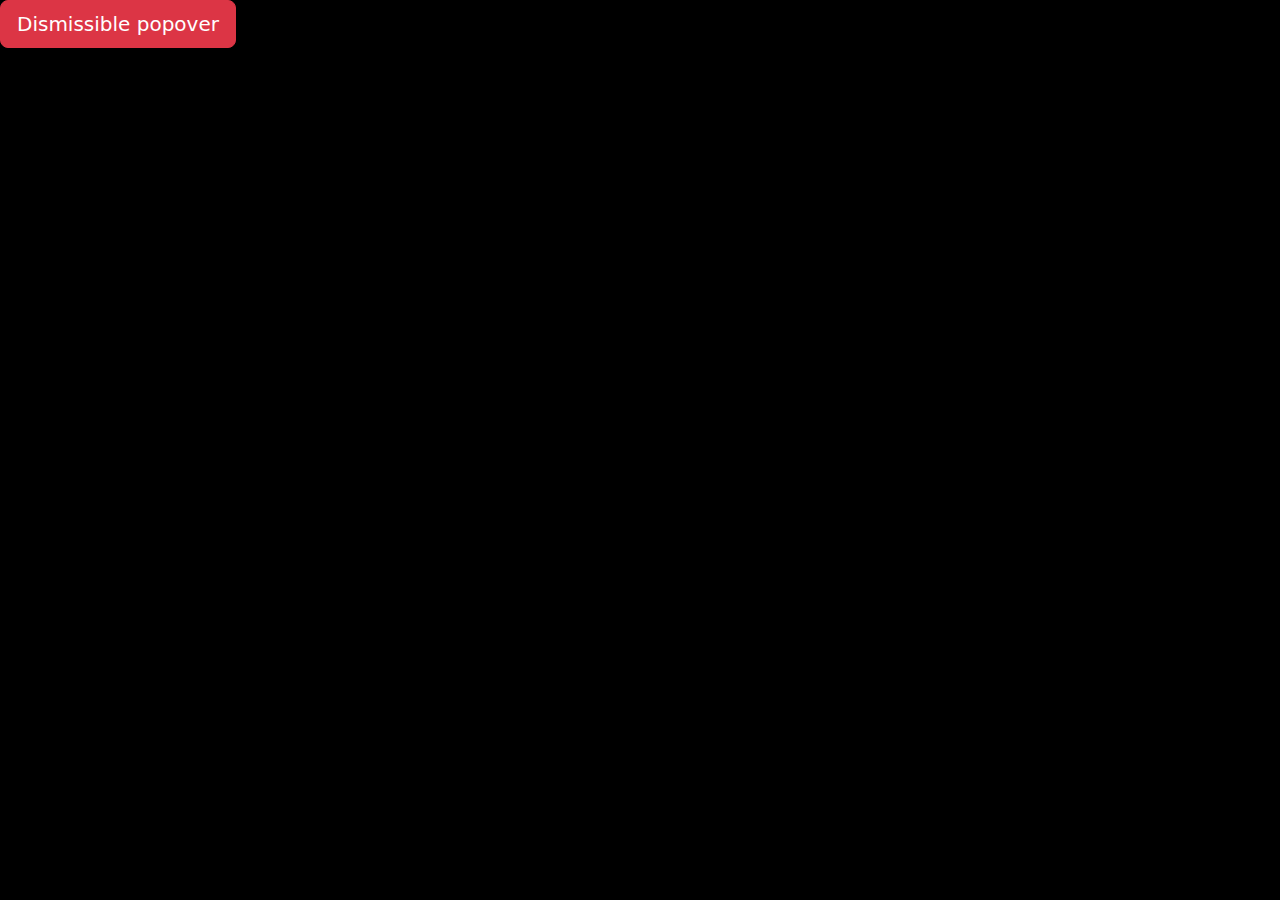
==== test.html @ 3cffaabf "added active status" ====
<!DOCTYPE html>
<html lang="en">
  <head>
    <meta charset="UTF-8" />
    <meta http-equiv="X-UA-Compatible" content="IE=edge" />
    <meta name="viewport" content="width=device-width, initial-scale=1.0" />
    <title>Document</title>
    <!-- BOOTSTRAP LIBRARY -->
    <link
      rel="stylesheet"
      href="https://cdn.jsdelivr.net/npm/bootstrap@5.3.0-alpha1/dist/css/bootstrap.min.css"
    />
  </head>
  <body class="bg-black">
    <main>
      <a
        tabindex="0"
        class="btn btn-lg btn-danger"
        role="button"
        data-bs-toggle="popover"
        data-bs-trigger="focus"
        data-bs-title="Dismissible popover"
        data-bs-content="And here's some amazing content. It's very engaging. Right?"
        >Dismissible popover</a
      >
    </main>

    <!-- <script
      src="https://cdn.jsdelivr.net/npm/@popperjs/core@2.11.6/dist/umd/popper.min.js"
      integrity="sha384-oBqDVmMz9ATKxIep9tiCxS/Z9fNfEXiDAYTujMAeBAsjFuCZSmKbSSUnQlmh/jp3"
      crossorigin="anonymous"
    ></script>
    <script
      src="https://cdn.jsdelivr.net/npm/bootstrap@5.3.0-alpha1/dist/js/bootstrap.min.js"
      integrity="sha384-mQ93GR66B00ZXjt0YO5KlohRA5SY2XofN4zfuZxLkoj1gXtW8ANNCe9d5Y3eG5eD"
      crossorigin="anonymous"
    ></script> -->
  </body>
</html>
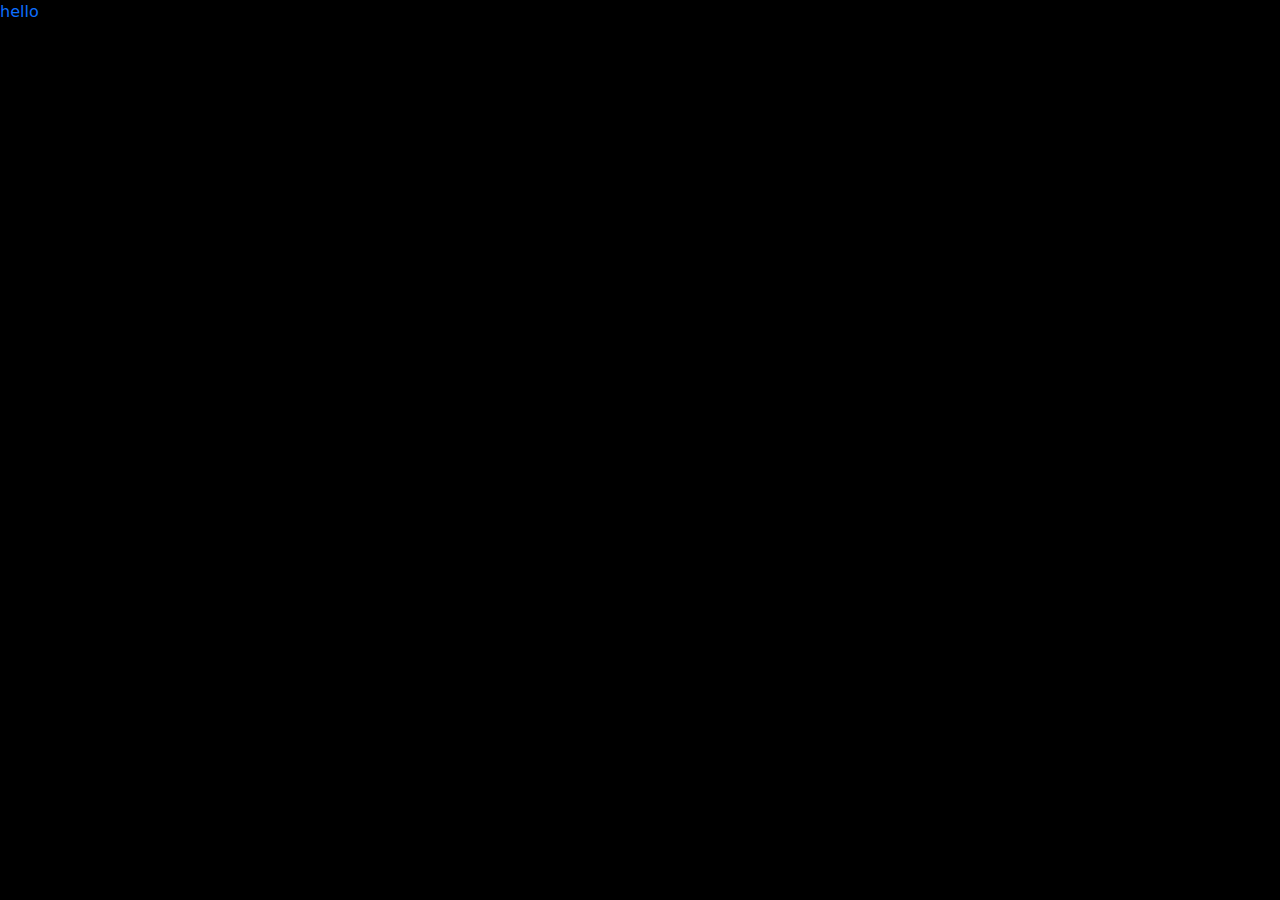
==== commit c18d2003: "head icon, messenger dropdown" ====
--- a/test.html
+++ b/test.html
@@ -8,32 +8,34 @@
     <!-- BOOTSTRAP LIBRARY -->
     <link
       rel="stylesheet"
-      href="https://cdn.jsdelivr.net/npm/bootstrap@5.3.0-alpha1/dist/css/bootstrap.min.css"
+      href="https://cdn.jsdelivr.net/npm/bootstrap@5.3.0-alpha3/dist/css/bootstrap.min.css
+    "
     />
+    <!-- JS -->
   </head>
   <body class="bg-black">
-    <main>
-      <a
-        tabindex="0"
-        class="btn btn-lg btn-danger"
-        role="button"
-        data-bs-toggle="popover"
-        data-bs-trigger="focus"
-        data-bs-title="Dismissible popover"
-        data-bs-content="And here's some amazing content. It's very engaging. Right?"
-        >Dismissible popover</a
-      >
+    <main class="position-relative">
+      <p class="text-primary">hello</p>
     </main>
 
-    <!-- <script
-      src="https://cdn.jsdelivr.net/npm/@popperjs/core@2.11.6/dist/umd/popper.min.js"
-      integrity="sha384-oBqDVmMz9ATKxIep9tiCxS/Z9fNfEXiDAYTujMAeBAsjFuCZSmKbSSUnQlmh/jp3"
+    <script
+      src="https://cdn.jsdelivr.net/npm/@popperjs/core@2.11.7/dist/umd/popper.min.js"
+      integrity="sha384-zYPOMqeu1DAVkHiLqWBUTcbYfZ8osu1Nd6Z89ify25QV9guujx43ITvfi12/QExE"
       crossorigin="anonymous"
     ></script>
     <script
-      src="https://cdn.jsdelivr.net/npm/bootstrap@5.3.0-alpha1/dist/js/bootstrap.min.js"
-      integrity="sha384-mQ93GR66B00ZXjt0YO5KlohRA5SY2XofN4zfuZxLkoj1gXtW8ANNCe9d5Y3eG5eD"
+      src="https://cdn.jsdelivr.net/npm/bootstrap@5.3.0-alpha3/dist/js/bootstrap.min.js"
+      integrity="sha384-Y4oOpwW3duJdCWv5ly8SCFYWqFDsfob/3GkgExXKV4idmbt98QcxXYs9UoXAB7BZ"
       crossorigin="anonymous"
-    ></script> -->
+    ></script>
+    <!-- ENABLE POPOVERS -->
+    <script>
+      const popoverTriggerList = document.querySelectorAll(
+        '[data-bs-toggle="popover"]'
+      );
+      const popoverList = [...popoverTriggerList].map(
+        (popoverTriggerEl) => new bootstrap.Popover(popoverTriggerEl)
+      );
+    </script>
   </body>
 </html>
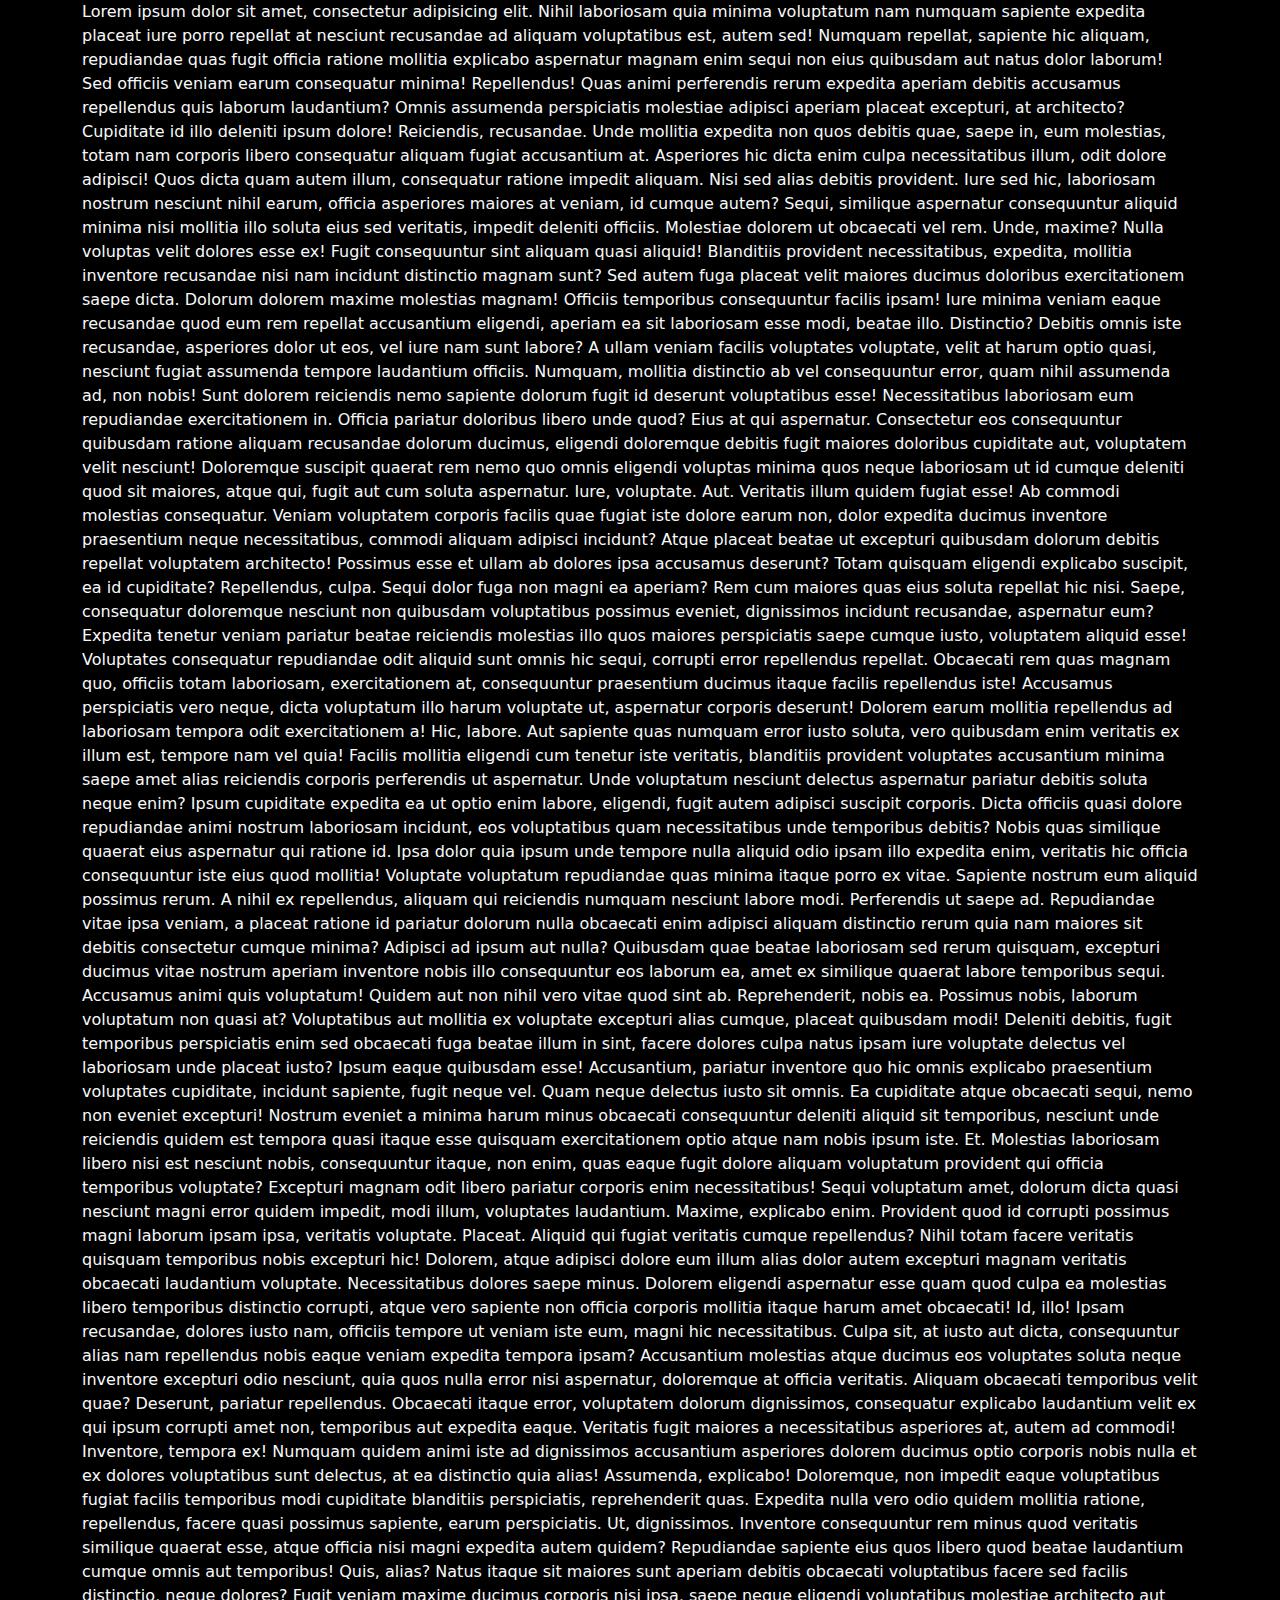
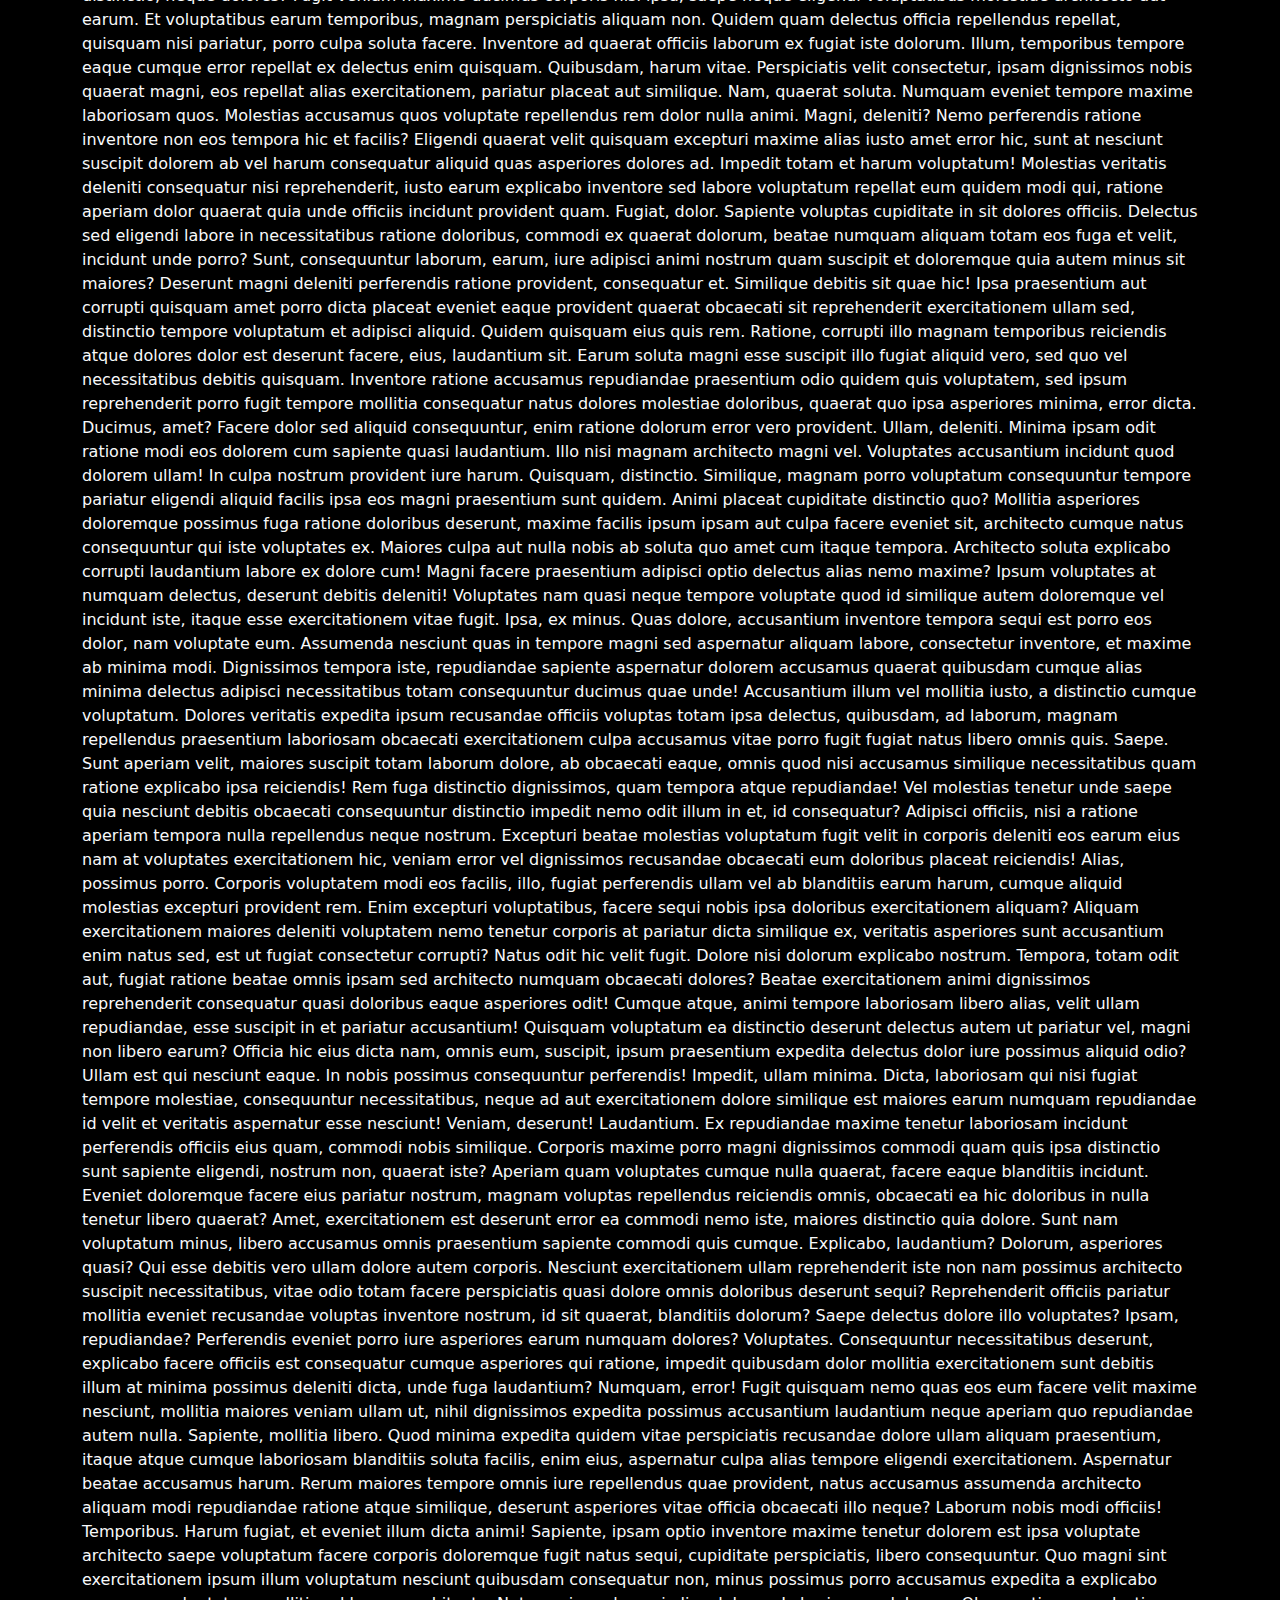
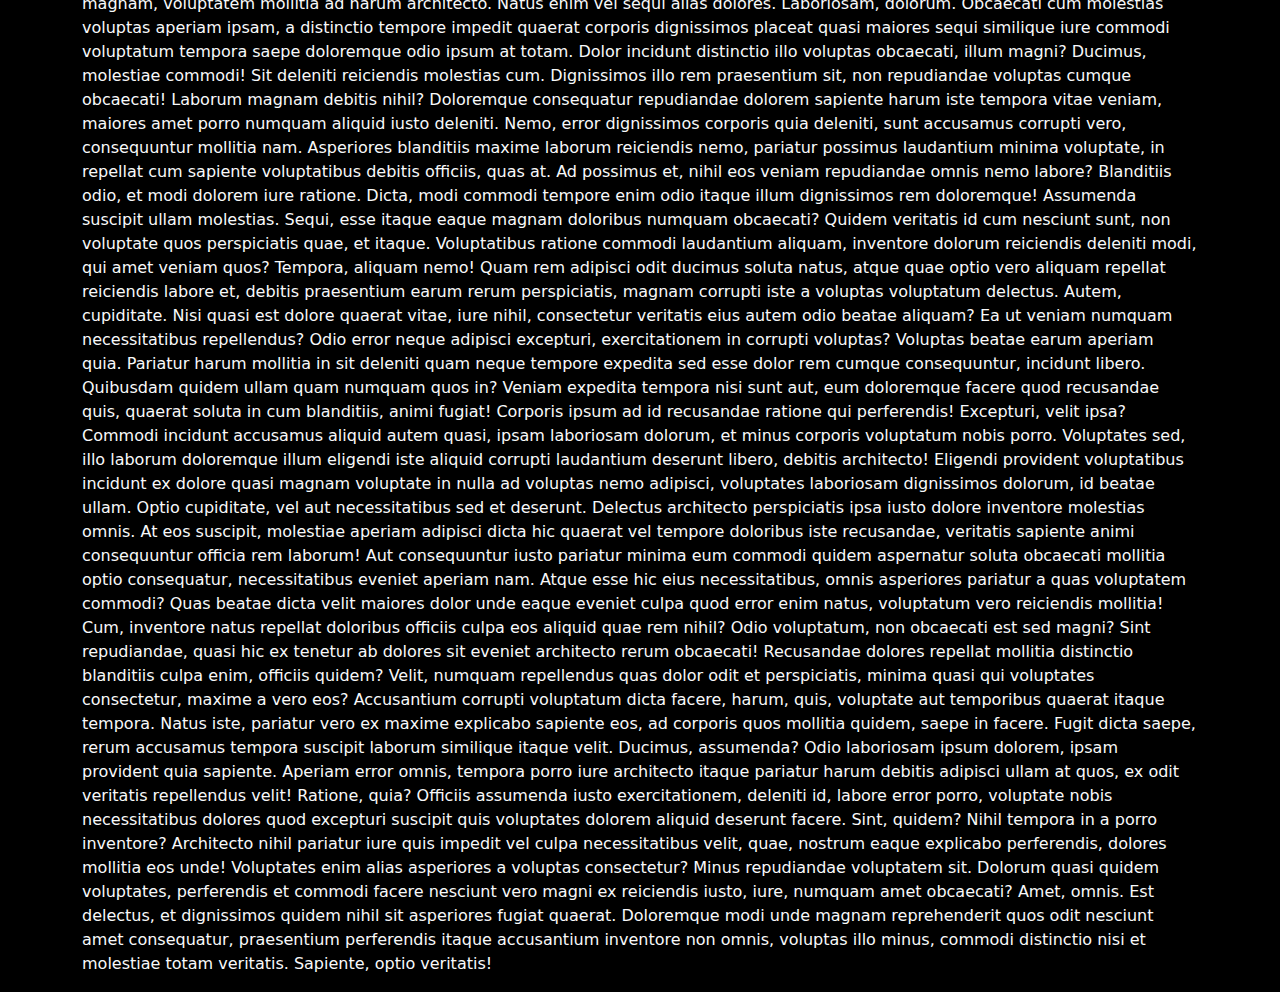
==== commit c743b03b: "added dropdown, more profile, away status, etc." ====
--- a/test.html
+++ b/test.html
@@ -15,7 +15,427 @@
   </head>
   <body class="bg-black">
     <main class="position-relative">
-      <p class="text-primary">hello</p>
+      <nav class="navbar fixed-bottom bg-body-tertiary d-block d-sm-none">
+        <div class="container-fluid d-flex justify-content-between">
+          <button type="button" class="btn">
+            <svg
+              xmlns="http://www.w3.org/2000/svg"
+              width="16"
+              height="16"
+              fill="currentColor"
+              class="bi bi-house-fill"
+              viewBox="0 0 16 16"
+            >
+              <path
+                d="M8.707 1.5a1 1 0 0 0-1.414 0L.646 8.146a.5.5 0 0 0 .708.708L8 2.207l6.646 6.647a.5.5 0 0 0 .708-.708L13 5.793V2.5a.5.5 0 0 0-.5-.5h-1a.5.5 0 0 0-.5.5v1.293L8.707 1.5Z"
+              />
+              <path
+                d="m8 3.293 6 6V13.5a1.5 1.5 0 0 1-1.5 1.5h-9A1.5 1.5 0 0 1 2 13.5V9.293l6-6Z"
+              />
+            </svg>
+          </button>
+          <button type="button" class="btn">
+            <svg
+              xmlns="http://www.w3.org/2000/svg"
+              width="16"
+              height="16"
+              fill="currentColor"
+              class="bi bi-search"
+              viewBox="0 0 16 16"
+            >
+              <path
+                d="M11.742 10.344a6.5 6.5 0 1 0-1.397 1.398h-.001c.03.04.062.078.098.115l3.85 3.85a1 1 0 0 0 1.415-1.414l-3.85-3.85a1.007 1.007 0 0 0-.115-.1zM12 6.5a5.5 5.5 0 1 1-11 0 5.5 5.5 0 0 1 11 0z"
+              />
+            </svg>
+          </button>
+          <button type="button" class="btn">
+            <svg
+              xmlns="http://www.w3.org/2000/svg"
+              width="16"
+              height="16"
+              fill="currentColor"
+              class="bi bi-bell-fill"
+              viewBox="0 0 16 16"
+            >
+              <path
+                d="M8 16a2 2 0 0 0 2-2H6a2 2 0 0 0 2 2zm.995-14.901a1 1 0 1 0-1.99 0A5.002 5.002 0 0 0 3 6c0 1.098-.5 6-2 7h14c-1.5-1-2-5.902-2-7 0-2.42-1.72-4.44-4.005-4.901z"
+              />
+            </svg>
+          </button>
+          <button type="button" class="btn">
+            <svg
+              xmlns="http://www.w3.org/2000/svg"
+              width="16"
+              height="16"
+              fill="currentColor"
+              class="bi bi-envelope-fill"
+              viewBox="0 0 16 16"
+            >
+              <path
+                d="M.05 3.555A2 2 0 0 1 2 2h12a2 2 0 0 1 1.95 1.555L8 8.414.05 3.555ZM0 4.697v7.104l5.803-3.558L0 4.697ZM6.761 8.83l-6.57 4.027A2 2 0 0 0 2 14h12a2 2 0 0 0 1.808-1.144l-6.57-4.027L8 9.586l-1.239-.757Zm3.436-.586L16 11.801V4.697l-5.803 3.546Z"
+              />
+            </svg>
+          </button>
+        </div>
+      </nav>
+      <section>
+        <div class="container">
+          <p class="text-light">
+            Lorem ipsum dolor sit amet, consectetur adipisicing elit. Nihil
+            laboriosam quia minima voluptatum nam numquam sapiente expedita
+            placeat iure porro repellat at nesciunt recusandae ad aliquam
+            voluptatibus est, autem sed! Numquam repellat, sapiente hic aliquam,
+            repudiandae quas fugit officia ratione mollitia explicabo aspernatur
+            magnam enim sequi non eius quibusdam aut natus dolor laborum! Sed
+            officiis veniam earum consequatur minima! Repellendus! Quas animi
+            perferendis rerum expedita aperiam debitis accusamus repellendus
+            quis laborum laudantium? Omnis assumenda perspiciatis molestiae
+            adipisci aperiam placeat excepturi, at architecto? Cupiditate id
+            illo deleniti ipsum dolore! Reiciendis, recusandae. Unde mollitia
+            expedita non quos debitis quae, saepe in, eum molestias, totam nam
+            corporis libero consequatur aliquam fugiat accusantium at.
+            Asperiores hic dicta enim culpa necessitatibus illum, odit dolore
+            adipisci! Quos dicta quam autem illum, consequatur ratione impedit
+            aliquam. Nisi sed alias debitis provident. Iure sed hic, laboriosam
+            nostrum nesciunt nihil earum, officia asperiores maiores at veniam,
+            id cumque autem? Sequi, similique aspernatur consequuntur aliquid
+            minima nisi mollitia illo soluta eius sed veritatis, impedit
+            deleniti officiis. Molestiae dolorem ut obcaecati vel rem. Unde,
+            maxime? Nulla voluptas velit dolores esse ex! Fugit consequuntur
+            sint aliquam quasi aliquid! Blanditiis provident necessitatibus,
+            expedita, mollitia inventore recusandae nisi nam incidunt distinctio
+            magnam sunt? Sed autem fuga placeat velit maiores ducimus doloribus
+            exercitationem saepe dicta. Dolorum dolorem maxime molestias magnam!
+            Officiis temporibus consequuntur facilis ipsam! Iure minima veniam
+            eaque recusandae quod eum rem repellat accusantium eligendi, aperiam
+            ea sit laboriosam esse modi, beatae illo. Distinctio? Debitis omnis
+            iste recusandae, asperiores dolor ut eos, vel iure nam sunt labore?
+            A ullam veniam facilis voluptates voluptate, velit at harum optio
+            quasi, nesciunt fugiat assumenda tempore laudantium officiis.
+            Numquam, mollitia distinctio ab vel consequuntur error, quam nihil
+            assumenda ad, non nobis! Sunt dolorem reiciendis nemo sapiente
+            dolorum fugit id deserunt voluptatibus esse! Necessitatibus
+            laboriosam eum repudiandae exercitationem in. Officia pariatur
+            doloribus libero unde quod? Eius at qui aspernatur. Consectetur eos
+            consequuntur quibusdam ratione aliquam recusandae dolorum ducimus,
+            eligendi doloremque debitis fugit maiores doloribus cupiditate aut,
+            voluptatem velit nesciunt! Doloremque suscipit quaerat rem nemo quo
+            omnis eligendi voluptas minima quos neque laboriosam ut id cumque
+            deleniti quod sit maiores, atque qui, fugit aut cum soluta
+            aspernatur. Iure, voluptate. Aut. Veritatis illum quidem fugiat
+            esse! Ab commodi molestias consequatur. Veniam voluptatem corporis
+            facilis quae fugiat iste dolore earum non, dolor expedita ducimus
+            inventore praesentium neque necessitatibus, commodi aliquam adipisci
+            incidunt? Atque placeat beatae ut excepturi quibusdam dolorum
+            debitis repellat voluptatem architecto! Possimus esse et ullam ab
+            dolores ipsa accusamus deserunt? Totam quisquam eligendi explicabo
+            suscipit, ea id cupiditate? Repellendus, culpa. Sequi dolor fuga non
+            magni ea aperiam? Rem cum maiores quas eius soluta repellat hic
+            nisi. Saepe, consequatur doloremque nesciunt non quibusdam
+            voluptatibus possimus eveniet, dignissimos incidunt recusandae,
+            aspernatur eum? Expedita tenetur veniam pariatur beatae reiciendis
+            molestias illo quos maiores perspiciatis saepe cumque iusto,
+            voluptatem aliquid esse! Voluptates consequatur repudiandae odit
+            aliquid sunt omnis hic sequi, corrupti error repellendus repellat.
+            Obcaecati rem quas magnam quo, officiis totam laboriosam,
+            exercitationem at, consequuntur praesentium ducimus itaque facilis
+            repellendus iste! Accusamus perspiciatis vero neque, dicta
+            voluptatum illo harum voluptate ut, aspernatur corporis deserunt!
+            Dolorem earum mollitia repellendus ad laboriosam tempora odit
+            exercitationem a! Hic, labore. Aut sapiente quas numquam error iusto
+            soluta, vero quibusdam enim veritatis ex illum est, tempore nam vel
+            quia! Facilis mollitia eligendi cum tenetur iste veritatis,
+            blanditiis provident voluptates accusantium minima saepe amet alias
+            reiciendis corporis perferendis ut aspernatur. Unde voluptatum
+            nesciunt delectus aspernatur pariatur debitis soluta neque enim?
+            Ipsum cupiditate expedita ea ut optio enim labore, eligendi, fugit
+            autem adipisci suscipit corporis. Dicta officiis quasi dolore
+            repudiandae animi nostrum laboriosam incidunt, eos voluptatibus quam
+            necessitatibus unde temporibus debitis? Nobis quas similique quaerat
+            eius aspernatur qui ratione id. Ipsa dolor quia ipsum unde tempore
+            nulla aliquid odio ipsam illo expedita enim, veritatis hic officia
+            consequuntur iste eius quod mollitia! Voluptate voluptatum
+            repudiandae quas minima itaque porro ex vitae. Sapiente nostrum eum
+            aliquid possimus rerum. A nihil ex repellendus, aliquam qui
+            reiciendis numquam nesciunt labore modi. Perferendis ut saepe ad.
+            Repudiandae vitae ipsa veniam, a placeat ratione id pariatur dolorum
+            nulla obcaecati enim adipisci aliquam distinctio rerum quia nam
+            maiores sit debitis consectetur cumque minima? Adipisci ad ipsum aut
+            nulla? Quibusdam quae beatae laboriosam sed rerum quisquam,
+            excepturi ducimus vitae nostrum aperiam inventore nobis illo
+            consequuntur eos laborum ea, amet ex similique quaerat labore
+            temporibus sequi. Accusamus animi quis voluptatum! Quidem aut non
+            nihil vero vitae quod sint ab. Reprehenderit, nobis ea. Possimus
+            nobis, laborum voluptatum non quasi at? Voluptatibus aut mollitia ex
+            voluptate excepturi alias cumque, placeat quibusdam modi! Deleniti
+            debitis, fugit temporibus perspiciatis enim sed obcaecati fuga
+            beatae illum in sint, facere dolores culpa natus ipsam iure
+            voluptate delectus vel laboriosam unde placeat iusto? Ipsum eaque
+            quibusdam esse! Accusantium, pariatur inventore quo hic omnis
+            explicabo praesentium voluptates cupiditate, incidunt sapiente,
+            fugit neque vel. Quam neque delectus iusto sit omnis. Ea cupiditate
+            atque obcaecati sequi, nemo non eveniet excepturi! Nostrum eveniet a
+            minima harum minus obcaecati consequuntur deleniti aliquid sit
+            temporibus, nesciunt unde reiciendis quidem est tempora quasi itaque
+            esse quisquam exercitationem optio atque nam nobis ipsum iste. Et.
+            Molestias laboriosam libero nisi est nesciunt nobis, consequuntur
+            itaque, non enim, quas eaque fugit dolore aliquam voluptatum
+            provident qui officia temporibus voluptate? Excepturi magnam odit
+            libero pariatur corporis enim necessitatibus! Sequi voluptatum amet,
+            dolorum dicta quasi nesciunt magni error quidem impedit, modi illum,
+            voluptates laudantium. Maxime, explicabo enim. Provident quod id
+            corrupti possimus magni laborum ipsam ipsa, veritatis voluptate.
+            Placeat. Aliquid qui fugiat veritatis cumque repellendus? Nihil
+            totam facere veritatis quisquam temporibus nobis excepturi hic!
+            Dolorem, atque adipisci dolore eum illum alias dolor autem excepturi
+            magnam veritatis obcaecati laudantium voluptate. Necessitatibus
+            dolores saepe minus. Dolorem eligendi aspernatur esse quam quod
+            culpa ea molestias libero temporibus distinctio corrupti, atque vero
+            sapiente non officia corporis mollitia itaque harum amet obcaecati!
+            Id, illo! Ipsam recusandae, dolores iusto nam, officiis tempore ut
+            veniam iste eum, magni hic necessitatibus. Culpa sit, at iusto aut
+            dicta, consequuntur alias nam repellendus nobis eaque veniam
+            expedita tempora ipsam? Accusantium molestias atque ducimus eos
+            voluptates soluta neque inventore excepturi odio nesciunt, quia quos
+            nulla error nisi aspernatur, doloremque at officia veritatis.
+            Aliquam obcaecati temporibus velit quae? Deserunt, pariatur
+            repellendus. Obcaecati itaque error, voluptatem dolorum dignissimos,
+            consequatur explicabo laudantium velit ex qui ipsum corrupti amet
+            non, temporibus aut expedita eaque. Veritatis fugit maiores a
+            necessitatibus asperiores at, autem ad commodi! Inventore, tempora
+            ex! Numquam quidem animi iste ad dignissimos accusantium asperiores
+            dolorem ducimus optio corporis nobis nulla et ex dolores
+            voluptatibus sunt delectus, at ea distinctio quia alias! Assumenda,
+            explicabo! Doloremque, non impedit eaque voluptatibus fugiat facilis
+            temporibus modi cupiditate blanditiis perspiciatis, reprehenderit
+            quas. Expedita nulla vero odio quidem mollitia ratione, repellendus,
+            facere quasi possimus sapiente, earum perspiciatis. Ut, dignissimos.
+            Inventore consequuntur rem minus quod veritatis similique quaerat
+            esse, atque officia nisi magni expedita autem quidem? Repudiandae
+            sapiente eius quos libero quod beatae laudantium cumque omnis aut
+            temporibus! Quis, alias? Natus itaque sit maiores sunt aperiam
+            debitis obcaecati voluptatibus facere sed facilis distinctio, neque
+            dolores? Fugit veniam maxime ducimus corporis nisi ipsa, saepe neque
+            eligendi voluptatibus molestiae architecto aut earum. Et
+            voluptatibus earum temporibus, magnam perspiciatis aliquam non.
+            Quidem quam delectus officia repellendus repellat, quisquam nisi
+            pariatur, porro culpa soluta facere. Inventore ad quaerat officiis
+            laborum ex fugiat iste dolorum. Illum, temporibus tempore eaque
+            cumque error repellat ex delectus enim quisquam. Quibusdam, harum
+            vitae. Perspiciatis velit consectetur, ipsam dignissimos nobis
+            quaerat magni, eos repellat alias exercitationem, pariatur placeat
+            aut similique. Nam, quaerat soluta. Numquam eveniet tempore maxime
+            laboriosam quos. Molestias accusamus quos voluptate repellendus rem
+            dolor nulla animi. Magni, deleniti? Nemo perferendis ratione
+            inventore non eos tempora hic et facilis? Eligendi quaerat velit
+            quisquam excepturi maxime alias iusto amet error hic, sunt at
+            nesciunt suscipit dolorem ab vel harum consequatur aliquid quas
+            asperiores dolores ad. Impedit totam et harum voluptatum! Molestias
+            veritatis deleniti consequatur nisi reprehenderit, iusto earum
+            explicabo inventore sed labore voluptatum repellat eum quidem modi
+            qui, ratione aperiam dolor quaerat quia unde officiis incidunt
+            provident quam. Fugiat, dolor. Sapiente voluptas cupiditate in sit
+            dolores officiis. Delectus sed eligendi labore in necessitatibus
+            ratione doloribus, commodi ex quaerat dolorum, beatae numquam
+            aliquam totam eos fuga et velit, incidunt unde porro? Sunt,
+            consequuntur laborum, earum, iure adipisci animi nostrum quam
+            suscipit et doloremque quia autem minus sit maiores? Deserunt magni
+            deleniti perferendis ratione provident, consequatur et. Similique
+            debitis sit quae hic! Ipsa praesentium aut corrupti quisquam amet
+            porro dicta placeat eveniet eaque provident quaerat obcaecati sit
+            reprehenderit exercitationem ullam sed, distinctio tempore
+            voluptatum et adipisci aliquid. Quidem quisquam eius quis rem.
+            Ratione, corrupti illo magnam temporibus reiciendis atque dolores
+            dolor est deserunt facere, eius, laudantium sit. Earum soluta magni
+            esse suscipit illo fugiat aliquid vero, sed quo vel necessitatibus
+            debitis quisquam. Inventore ratione accusamus repudiandae
+            praesentium odio quidem quis voluptatem, sed ipsum reprehenderit
+            porro fugit tempore mollitia consequatur natus dolores molestiae
+            doloribus, quaerat quo ipsa asperiores minima, error dicta. Ducimus,
+            amet? Facere dolor sed aliquid consequuntur, enim ratione dolorum
+            error vero provident. Ullam, deleniti. Minima ipsam odit ratione
+            modi eos dolorem cum sapiente quasi laudantium. Illo nisi magnam
+            architecto magni vel. Voluptates accusantium incidunt quod dolorem
+            ullam! In culpa nostrum provident iure harum. Quisquam, distinctio.
+            Similique, magnam porro voluptatum consequuntur tempore pariatur
+            eligendi aliquid facilis ipsa eos magni praesentium sunt quidem.
+            Animi placeat cupiditate distinctio quo? Mollitia asperiores
+            doloremque possimus fuga ratione doloribus deserunt, maxime facilis
+            ipsum ipsam aut culpa facere eveniet sit, architecto cumque natus
+            consequuntur qui iste voluptates ex. Maiores culpa aut nulla nobis
+            ab soluta quo amet cum itaque tempora. Architecto soluta explicabo
+            corrupti laudantium labore ex dolore cum! Magni facere praesentium
+            adipisci optio delectus alias nemo maxime? Ipsum voluptates at
+            numquam delectus, deserunt debitis deleniti! Voluptates nam quasi
+            neque tempore voluptate quod id similique autem doloremque vel
+            incidunt iste, itaque esse exercitationem vitae fugit. Ipsa, ex
+            minus. Quas dolore, accusantium inventore tempora sequi est porro
+            eos dolor, nam voluptate eum. Assumenda nesciunt quas in tempore
+            magni sed aspernatur aliquam labore, consectetur inventore, et
+            maxime ab minima modi. Dignissimos tempora iste, repudiandae
+            sapiente aspernatur dolorem accusamus quaerat quibusdam cumque alias
+            minima delectus adipisci necessitatibus totam consequuntur ducimus
+            quae unde! Accusantium illum vel mollitia iusto, a distinctio cumque
+            voluptatum. Dolores veritatis expedita ipsum recusandae officiis
+            voluptas totam ipsa delectus, quibusdam, ad laborum, magnam
+            repellendus praesentium laboriosam obcaecati exercitationem culpa
+            accusamus vitae porro fugit fugiat natus libero omnis quis. Saepe.
+            Sunt aperiam velit, maiores suscipit totam laborum dolore, ab
+            obcaecati eaque, omnis quod nisi accusamus similique necessitatibus
+            quam ratione explicabo ipsa reiciendis! Rem fuga distinctio
+            dignissimos, quam tempora atque repudiandae! Vel molestias tenetur
+            unde saepe quia nesciunt debitis obcaecati consequuntur distinctio
+            impedit nemo odit illum in et, id consequatur? Adipisci officiis,
+            nisi a ratione aperiam tempora nulla repellendus neque nostrum.
+            Excepturi beatae molestias voluptatum fugit velit in corporis
+            deleniti eos earum eius nam at voluptates exercitationem hic, veniam
+            error vel dignissimos recusandae obcaecati eum doloribus placeat
+            reiciendis! Alias, possimus porro. Corporis voluptatem modi eos
+            facilis, illo, fugiat perferendis ullam vel ab blanditiis earum
+            harum, cumque aliquid molestias excepturi provident rem. Enim
+            excepturi voluptatibus, facere sequi nobis ipsa doloribus
+            exercitationem aliquam? Aliquam exercitationem maiores deleniti
+            voluptatem nemo tenetur corporis at pariatur dicta similique ex,
+            veritatis asperiores sunt accusantium enim natus sed, est ut fugiat
+            consectetur corrupti? Natus odit hic velit fugit. Dolore nisi
+            dolorum explicabo nostrum. Tempora, totam odit aut, fugiat ratione
+            beatae omnis ipsam sed architecto numquam obcaecati dolores? Beatae
+            exercitationem animi dignissimos reprehenderit consequatur quasi
+            doloribus eaque asperiores odit! Cumque atque, animi tempore
+            laboriosam libero alias, velit ullam repudiandae, esse suscipit in
+            et pariatur accusantium! Quisquam voluptatum ea distinctio deserunt
+            delectus autem ut pariatur vel, magni non libero earum? Officia hic
+            eius dicta nam, omnis eum, suscipit, ipsum praesentium expedita
+            delectus dolor iure possimus aliquid odio? Ullam est qui nesciunt
+            eaque. In nobis possimus consequuntur perferendis! Impedit, ullam
+            minima. Dicta, laboriosam qui nisi fugiat tempore molestiae,
+            consequuntur necessitatibus, neque ad aut exercitationem dolore
+            similique est maiores earum numquam repudiandae id velit et
+            veritatis aspernatur esse nesciunt! Veniam, deserunt! Laudantium. Ex
+            repudiandae maxime tenetur laboriosam incidunt perferendis officiis
+            eius quam, commodi nobis similique. Corporis maxime porro magni
+            dignissimos commodi quam quis ipsa distinctio sunt sapiente
+            eligendi, nostrum non, quaerat iste? Aperiam quam voluptates cumque
+            nulla quaerat, facere eaque blanditiis incidunt. Eveniet doloremque
+            facere eius pariatur nostrum, magnam voluptas repellendus reiciendis
+            omnis, obcaecati ea hic doloribus in nulla tenetur libero quaerat?
+            Amet, exercitationem est deserunt error ea commodi nemo iste,
+            maiores distinctio quia dolore. Sunt nam voluptatum minus, libero
+            accusamus omnis praesentium sapiente commodi quis cumque. Explicabo,
+            laudantium? Dolorum, asperiores quasi? Qui esse debitis vero ullam
+            dolore autem corporis. Nesciunt exercitationem ullam reprehenderit
+            iste non nam possimus architecto suscipit necessitatibus, vitae odio
+            totam facere perspiciatis quasi dolore omnis doloribus deserunt
+            sequi? Reprehenderit officiis pariatur mollitia eveniet recusandae
+            voluptas inventore nostrum, id sit quaerat, blanditiis dolorum?
+            Saepe delectus dolore illo voluptates? Ipsam, repudiandae?
+            Perferendis eveniet porro iure asperiores earum numquam dolores?
+            Voluptates. Consequuntur necessitatibus deserunt, explicabo facere
+            officiis est consequatur cumque asperiores qui ratione, impedit
+            quibusdam dolor mollitia exercitationem sunt debitis illum at minima
+            possimus deleniti dicta, unde fuga laudantium? Numquam, error! Fugit
+            quisquam nemo quas eos eum facere velit maxime nesciunt, mollitia
+            maiores veniam ullam ut, nihil dignissimos expedita possimus
+            accusantium laudantium neque aperiam quo repudiandae autem nulla.
+            Sapiente, mollitia libero. Quod minima expedita quidem vitae
+            perspiciatis recusandae dolore ullam aliquam praesentium, itaque
+            atque cumque laboriosam blanditiis soluta facilis, enim eius,
+            aspernatur culpa alias tempore eligendi exercitationem. Aspernatur
+            beatae accusamus harum. Rerum maiores tempore omnis iure repellendus
+            quae provident, natus accusamus assumenda architecto aliquam modi
+            repudiandae ratione atque similique, deserunt asperiores vitae
+            officia obcaecati illo neque? Laborum nobis modi officiis!
+            Temporibus. Harum fugiat, et eveniet illum dicta animi! Sapiente,
+            ipsam optio inventore maxime tenetur dolorem est ipsa voluptate
+            architecto saepe voluptatum facere corporis doloremque fugit natus
+            sequi, cupiditate perspiciatis, libero consequuntur. Quo magni sint
+            exercitationem ipsum illum voluptatum nesciunt quibusdam consequatur
+            non, minus possimus porro accusamus expedita a explicabo magnam,
+            voluptatem mollitia ad harum architecto. Natus enim vel sequi alias
+            dolores. Laboriosam, dolorum. Obcaecati cum molestias voluptas
+            aperiam ipsam, a distinctio tempore impedit quaerat corporis
+            dignissimos placeat quasi maiores sequi similique iure commodi
+            voluptatum tempora saepe doloremque odio ipsum at totam. Dolor
+            incidunt distinctio illo voluptas obcaecati, illum magni? Ducimus,
+            molestiae commodi! Sit deleniti reiciendis molestias cum.
+            Dignissimos illo rem praesentium sit, non repudiandae voluptas
+            cumque obcaecati! Laborum magnam debitis nihil? Doloremque
+            consequatur repudiandae dolorem sapiente harum iste tempora vitae
+            veniam, maiores amet porro numquam aliquid iusto deleniti. Nemo,
+            error dignissimos corporis quia deleniti, sunt accusamus corrupti
+            vero, consequuntur mollitia nam. Asperiores blanditiis maxime
+            laborum reiciendis nemo, pariatur possimus laudantium minima
+            voluptate, in repellat cum sapiente voluptatibus debitis officiis,
+            quas at. Ad possimus et, nihil eos veniam repudiandae omnis nemo
+            labore? Blanditiis odio, et modi dolorem iure ratione. Dicta, modi
+            commodi tempore enim odio itaque illum dignissimos rem doloremque!
+            Assumenda suscipit ullam molestias. Sequi, esse itaque eaque magnam
+            doloribus numquam obcaecati? Quidem veritatis id cum nesciunt sunt,
+            non voluptate quos perspiciatis quae, et itaque. Voluptatibus
+            ratione commodi laudantium aliquam, inventore dolorum reiciendis
+            deleniti modi, qui amet veniam quos? Tempora, aliquam nemo! Quam rem
+            adipisci odit ducimus soluta natus, atque quae optio vero aliquam
+            repellat reiciendis labore et, debitis praesentium earum rerum
+            perspiciatis, magnam corrupti iste a voluptas voluptatum delectus.
+            Autem, cupiditate. Nisi quasi est dolore quaerat vitae, iure nihil,
+            consectetur veritatis eius autem odio beatae aliquam? Ea ut veniam
+            numquam necessitatibus repellendus? Odio error neque adipisci
+            excepturi, exercitationem in corrupti voluptas? Voluptas beatae
+            earum aperiam quia. Pariatur harum mollitia in sit deleniti quam
+            neque tempore expedita sed esse dolor rem cumque consequuntur,
+            incidunt libero. Quibusdam quidem ullam quam numquam quos in? Veniam
+            expedita tempora nisi sunt aut, eum doloremque facere quod
+            recusandae quis, quaerat soluta in cum blanditiis, animi fugiat!
+            Corporis ipsum ad id recusandae ratione qui perferendis! Excepturi,
+            velit ipsa? Commodi incidunt accusamus aliquid autem quasi, ipsam
+            laboriosam dolorum, et minus corporis voluptatum nobis porro.
+            Voluptates sed, illo laborum doloremque illum eligendi iste aliquid
+            corrupti laudantium deserunt libero, debitis architecto! Eligendi
+            provident voluptatibus incidunt ex dolore quasi magnam voluptate in
+            nulla ad voluptas nemo adipisci, voluptates laboriosam dignissimos
+            dolorum, id beatae ullam. Optio cupiditate, vel aut necessitatibus
+            sed et deserunt. Delectus architecto perspiciatis ipsa iusto dolore
+            inventore molestias omnis. At eos suscipit, molestiae aperiam
+            adipisci dicta hic quaerat vel tempore doloribus iste recusandae,
+            veritatis sapiente animi consequuntur officia rem laborum! Aut
+            consequuntur iusto pariatur minima eum commodi quidem aspernatur
+            soluta obcaecati mollitia optio consequatur, necessitatibus eveniet
+            aperiam nam. Atque esse hic eius necessitatibus, omnis asperiores
+            pariatur a quas voluptatem commodi? Quas beatae dicta velit maiores
+            dolor unde eaque eveniet culpa quod error enim natus, voluptatum
+            vero reiciendis mollitia! Cum, inventore natus repellat doloribus
+            officiis culpa eos aliquid quae rem nihil? Odio voluptatum, non
+            obcaecati est sed magni? Sint repudiandae, quasi hic ex tenetur ab
+            dolores sit eveniet architecto rerum obcaecati! Recusandae dolores
+            repellat mollitia distinctio blanditiis culpa enim, officiis quidem?
+            Velit, numquam repellendus quas dolor odit et perspiciatis, minima
+            quasi qui voluptates consectetur, maxime a vero eos? Accusantium
+            corrupti voluptatum dicta facere, harum, quis, voluptate aut
+            temporibus quaerat itaque tempora. Natus iste, pariatur vero ex
+            maxime explicabo sapiente eos, ad corporis quos mollitia quidem,
+            saepe in facere. Fugit dicta saepe, rerum accusamus tempora suscipit
+            laborum similique itaque velit. Ducimus, assumenda? Odio laboriosam
+            ipsum dolorem, ipsam provident quia sapiente. Aperiam error omnis,
+            tempora porro iure architecto itaque pariatur harum debitis adipisci
+            ullam at quos, ex odit veritatis repellendus velit! Ratione, quia?
+            Officiis assumenda iusto exercitationem, deleniti id, labore error
+            porro, voluptate nobis necessitatibus dolores quod excepturi
+            suscipit quis voluptates dolorem aliquid deserunt facere. Sint,
+            quidem? Nihil tempora in a porro inventore? Architecto nihil
+            pariatur iure quis impedit vel culpa necessitatibus velit, quae,
+            nostrum eaque explicabo perferendis, dolores mollitia eos unde!
+            Voluptates enim alias asperiores a voluptas consectetur? Minus
+            repudiandae voluptatem sit. Dolorum quasi quidem voluptates,
+            perferendis et commodi facere nesciunt vero magni ex reiciendis
+            iusto, iure, numquam amet obcaecati? Amet, omnis. Est delectus, et
+            dignissimos quidem nihil sit asperiores fugiat quaerat. Doloremque
+            modi unde magnam reprehenderit quos odit nesciunt amet consequatur,
+            praesentium perferendis itaque accusantium inventore non omnis,
+            voluptas illo minus, commodi distinctio nisi et molestiae totam
+            veritatis. Sapiente, optio veritatis!
+          </p>
+        </div>
+      </section>
     </main>
 
     <script
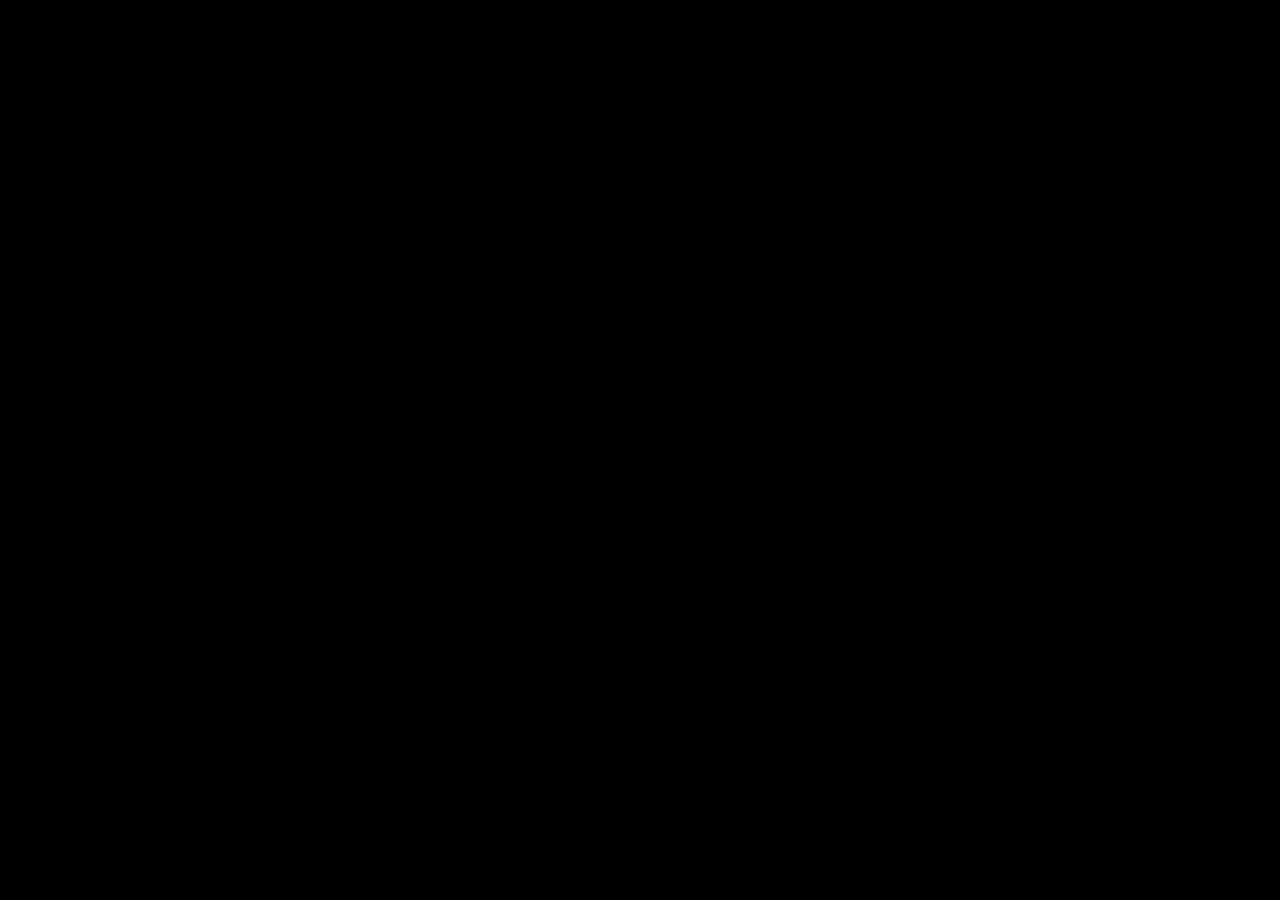
==== commit 82b336d0: "right click disabled" ====
--- a/test.html
+++ b/test.html
@@ -15,7 +15,7 @@
   </head>
   <body class="bg-black">
     <main class="position-relative">
-      <nav class="navbar fixed-bottom bg-body-tertiary d-block d-sm-none">
+      <!-- <nav class="navbar fixed-bottom bg-body-tertiary d-block d-sm-none">
         <div class="container-fluid d-flex justify-content-between">
           <button type="button" class="btn">
             <svg
@@ -435,7 +435,7 @@
             veritatis. Sapiente, optio veritatis!
           </p>
         </div>
-      </section>
+      </section> -->
     </main>
 
     <script
@@ -457,5 +457,16 @@
         (popoverTriggerEl) => new bootstrap.Popover(popoverTriggerEl)
       );
     </script>
+
+    <script type="text/javascript">
+      $(document).ready(function () {
+        $("body").bind("cut copy paste", function (e) {
+          e.preventDefault();
+        });
+        $("body").on("contextmenu", function (e) {
+          return false;
+        });
+      });
+    </script>
   </body>
 </html>
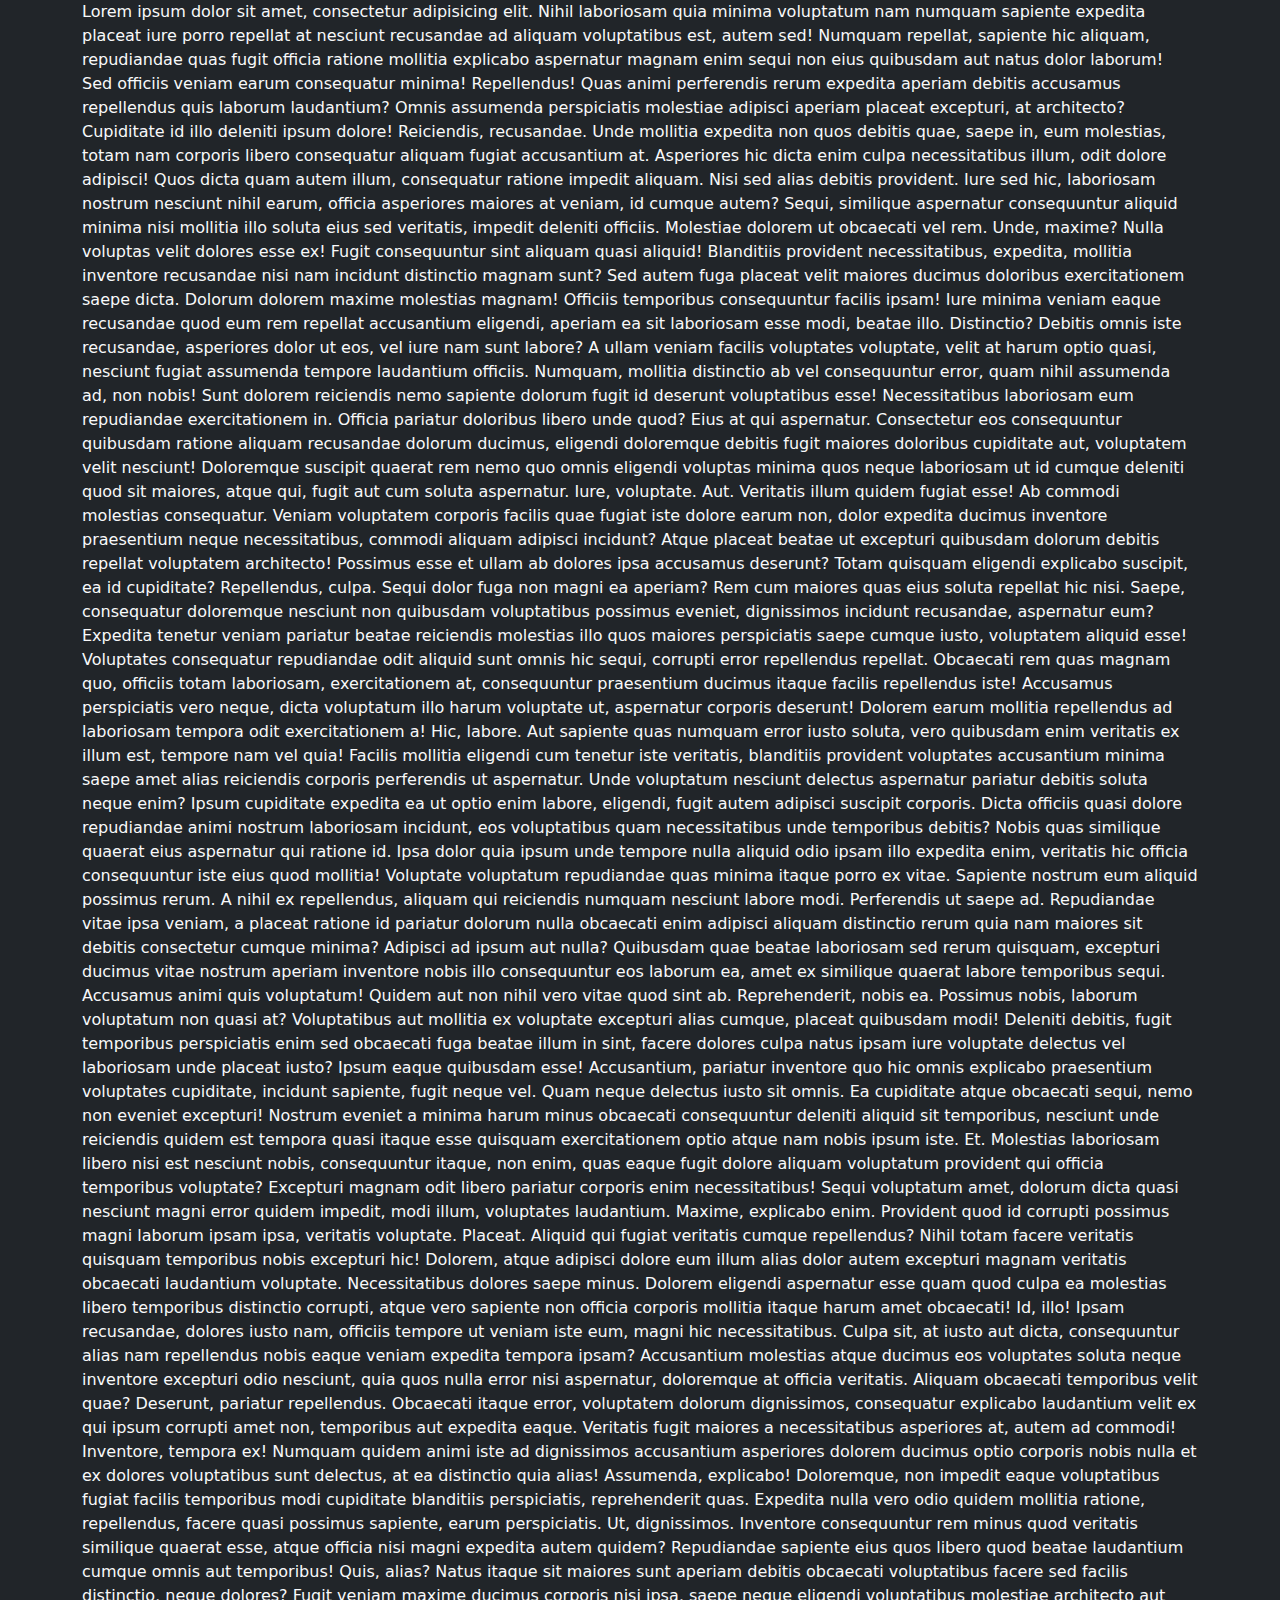
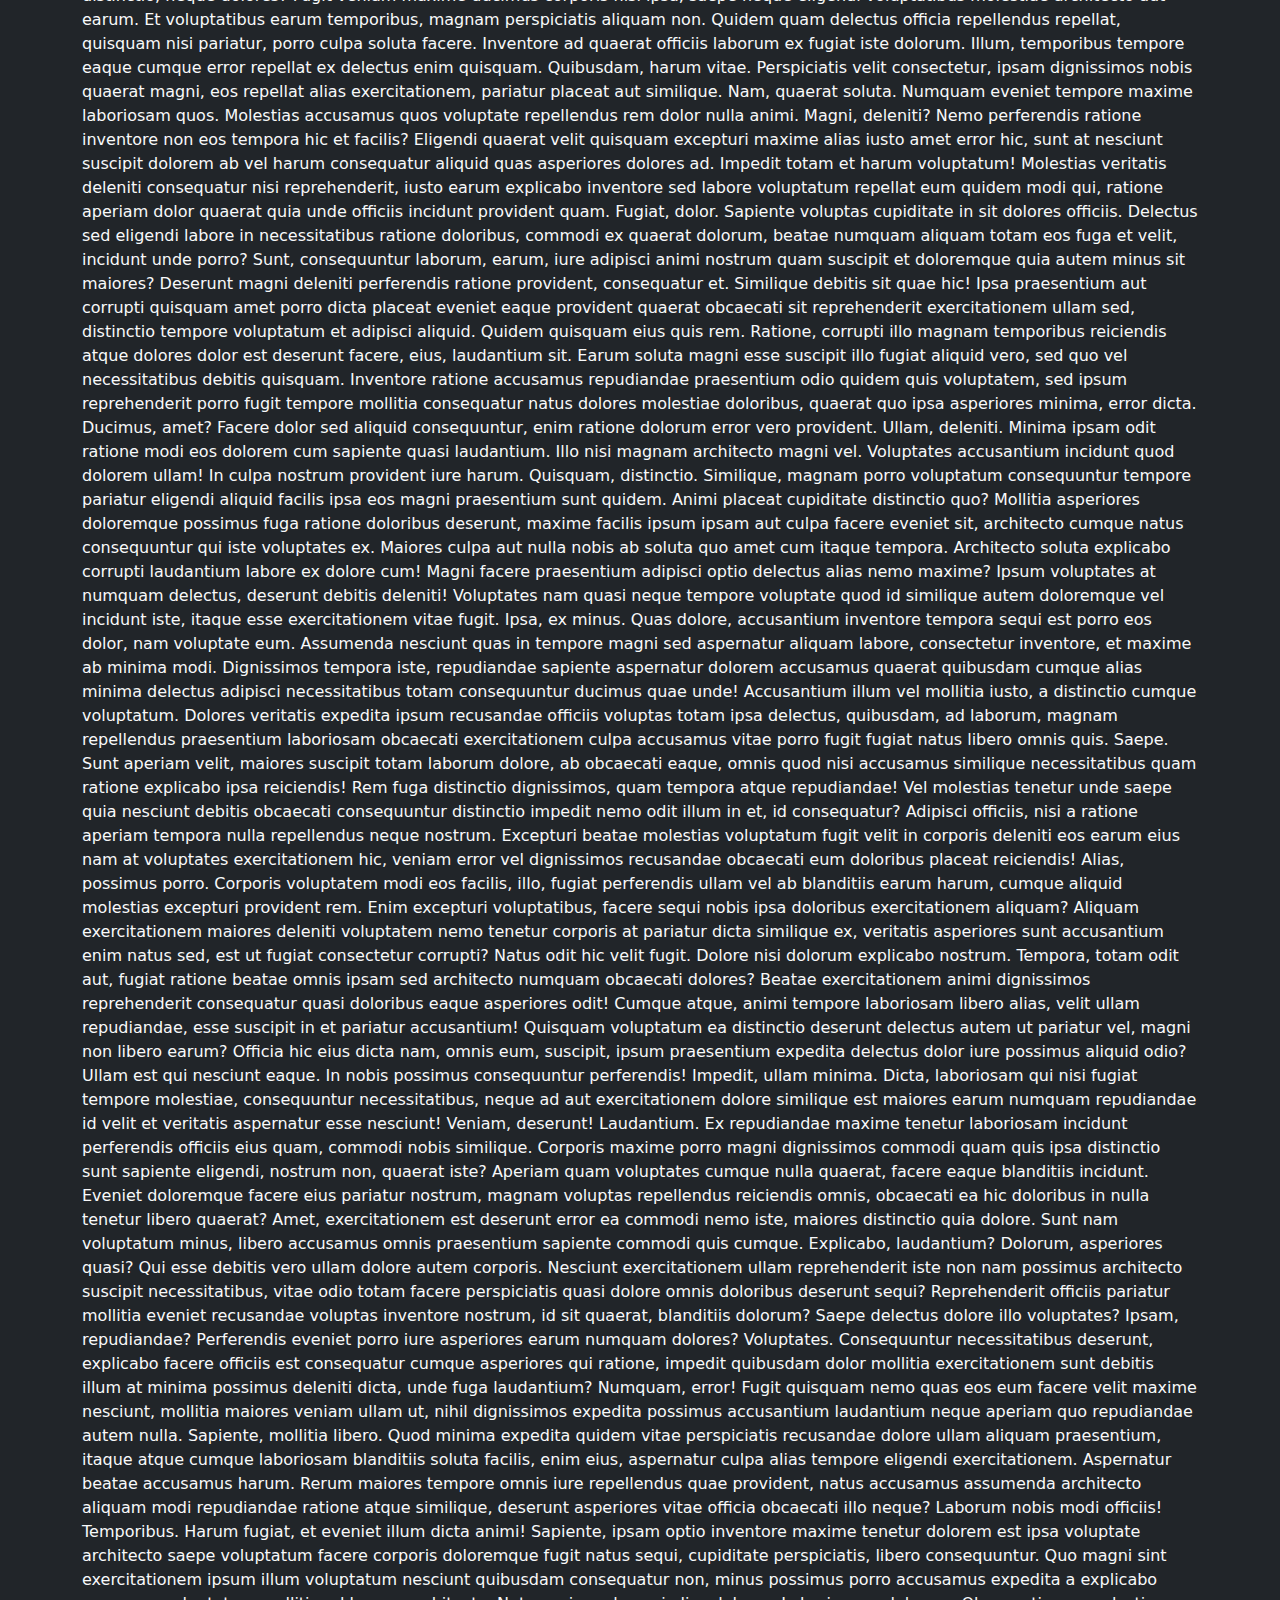
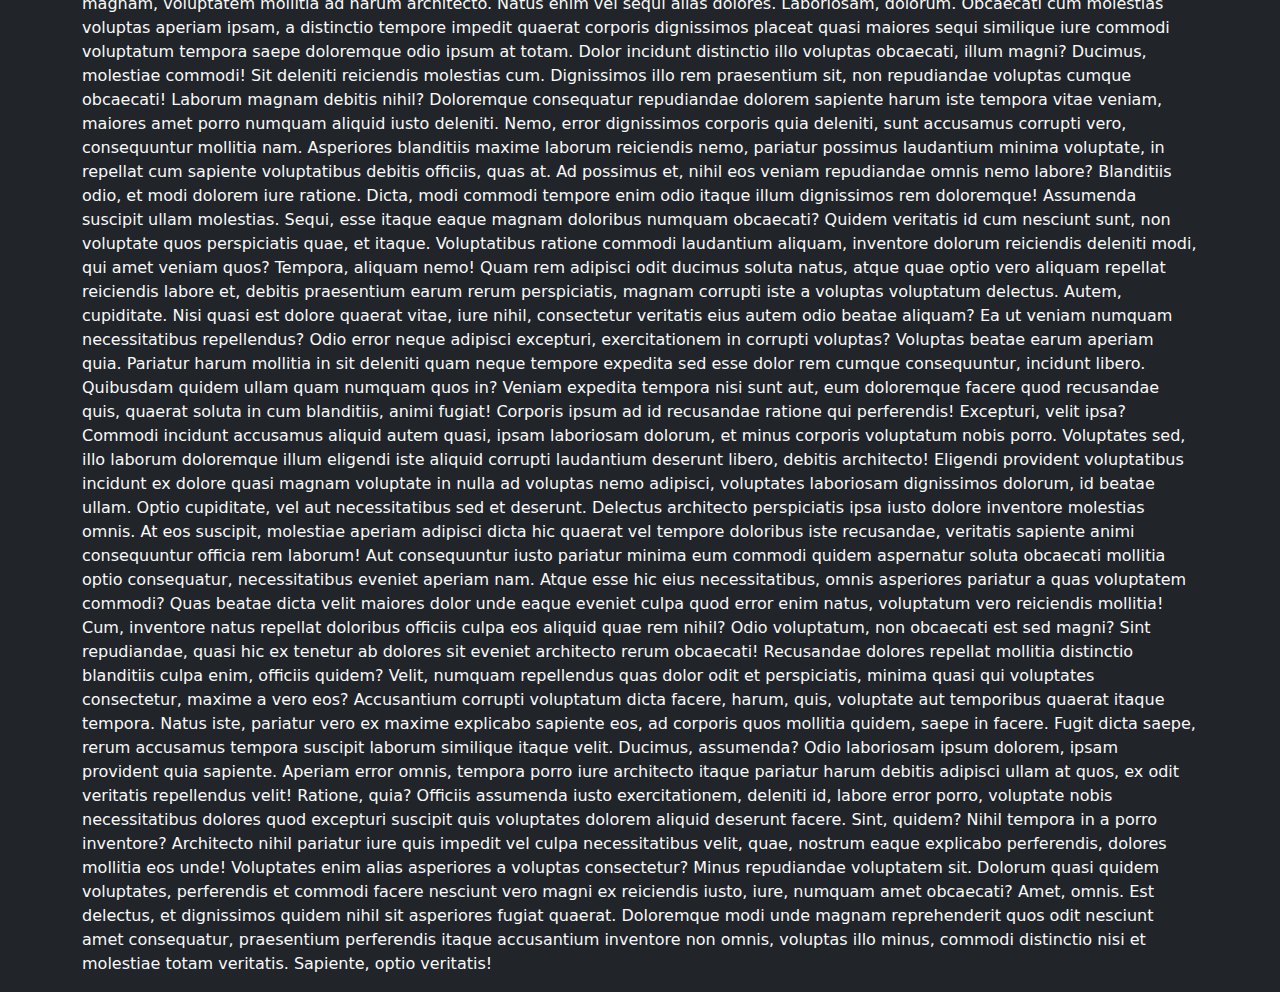
==== commit c2f51e32: "fixed nav btn, added chatbox closable" ====
--- a/test.html
+++ b/test.html
@@ -13,9 +13,9 @@
     />
     <!-- JS -->
   </head>
-  <body class="bg-black">
+  <body class="bg-dark">
     <main class="position-relative">
-      <!-- <nav class="navbar fixed-bottom bg-body-tertiary d-block d-sm-none">
+      <nav class="navbar fixed-bottom bg-body-tertiary d-block d-sm-none">
         <div class="container-fluid d-flex justify-content-between">
           <button type="button" class="btn">
             <svg
@@ -435,7 +435,7 @@
             veritatis. Sapiente, optio veritatis!
           </p>
         </div>
-      </section> -->
+      </section>
     </main>
 
     <script
@@ -458,6 +458,9 @@
       );
     </script>
 
+    <script src="main.js"></script>
+
+    <!-- 
     <script type="text/javascript">
       $(document).ready(function () {
         $("body").bind("cut copy paste", function (e) {
@@ -467,6 +470,6 @@
           return false;
         });
       });
-    </script>
+    </script> -->
   </body>
 </html>
